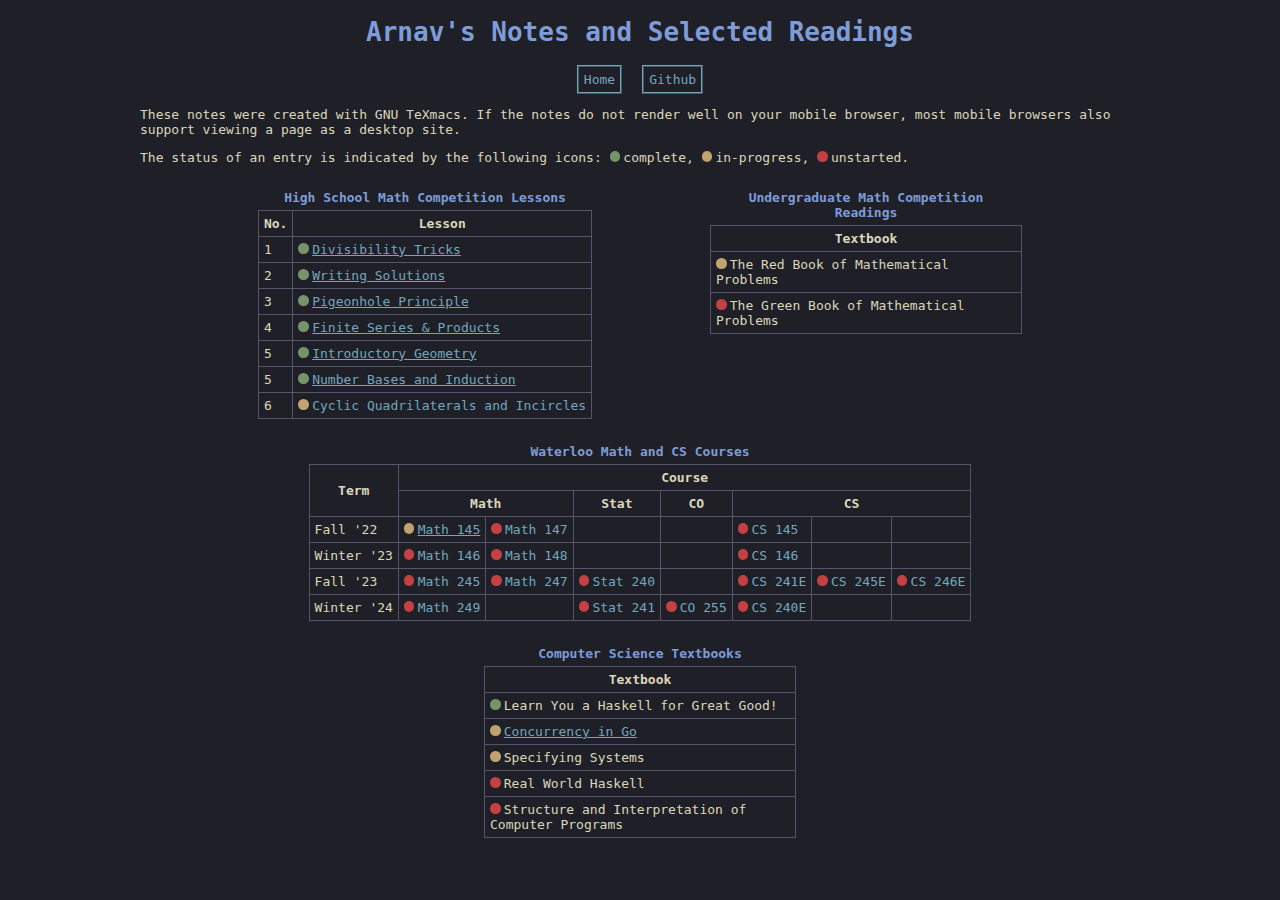
==== index.html @ 830f2d59 "new lesson" ====
<!DOCTYPE html>
<html lang="en">
  <head>
    <title>Notes - Arnav Kumar</title>
    <link rel="stylesheet" href="./style.css">
  </head>
  <body>
    <header>
      <h1>Arnav's Notes and Selected Readings</h1>
      <nav>
        <a href="/">Home</a>
        <a href="https://github.com/arnavcs/notes">Github</a>
      </nav>
    </header>
    <main>
      <p>These notes were created with GNU TeXmacs. If the notes do not render well on your mobile browser, most mobile browsers also support viewing a page as a desktop site.</p>
      <p>The status of an entry is indicated by the following icons: <span class="complete"></span>complete, <span class="in-progress"></span>in-progress, <span class="unstarted"></span>unstarted.</p>
      <section class="table-container">
        <table>
          <caption>High School Math Competition Lessons</caption>
          <thead>
            <tr>
              <th scope=col>No.</th>
              <th scope=col>Lesson</th>
            </tr>
          </thead>
          <tbody>
            <tr>
              <td>1</td>
              <td><span class="complete"></span><a href="./competition-notes/divisibility-tricks.pdf">Divisibility Tricks</a></td>
              <!-- IMC-1999-A1 IMC-1999-A3 IMC-2000-A1 MMO-1993-A1 -->
            </tr>
            <tr>
              <td>2</td>
              <td><span class="complete"></span><a href="./competition-notes/writing-solutions.pdf">Writing Solutions</a></td>
              <!-- -->
            </tr>
            <tr>
              <td>3</td>
              <td><span class="complete"></span><a href="./competition-notes/pigeonhole-principle.pdf">Pigeonhole Principle</a></td>
              <!-- SUMO-1961-8.4 HMC-1947 -->
            </tr>
            <tr>
              <td>4</td>
              <td><span class="complete"></span><a href="./competition-notes/finite-series-and-products.pdf">Finite Series & Products</a></td>
              <!-- IMC-1999-A5 IMC-2009-A6 Brilliant -->
            </tr>
            <tr>
              <td>5</td>
              <td><span class="complete"></span><a href="./competition-notes/intro-geometry.pdf">Introductory Geometry</a></td>
              <!-- IMC-1999-A2 IMC-1999-A4 IMC-1999-A7 IMC-1999-A10 IMC-2000-A7 IMC-2000-A9 -->
            </tr>
            <tr>
              <td>5</td>
              <td><span class="complete"></span><a href="./competition-notes/number-bases-and-induction.pdf">Number Bases and Induction</a></td>
              <!-- KJMO-2022-Q3 -->
            </tr>
            <tr>
              <td>6</td>
              <td><span class="in-progress"></span><a>Cyclic Quadrilaterals and Incircles</a></td>
              <!-- IMC-1999-A2 IMC-1999-A4 IMC-1999-A7 IMC-1999-A10 IMC-2000-A7 IMC-2000-A9 -->
            </tr>
          </tbody>
        </table>
        <table>
          <caption>Undergraduate Math Competition Readings</caption>
          <thead>
            <tr>
              <th scope=col>Textbook</th>
            </tr>
          </thead>
          <tbody>
            <tr>
              <td><span class="in-progress"></span>The Red Book of Mathematical Problems</td>
            </tr>
            <tr>
              <td><span class="unstarted"></span>The Green Book of Mathematical Problems</td>
            </tr>
          </tbody>
        </table>
        <table>
          <caption>Waterloo Math and CS Courses</caption>
          <thead>
            <tr>
              <th scope=col rowspan=2>Term</th>
              <th scope=col colspan=7>Course</th>
            </tr>
            <tr>
              <th scope=col colspan=2>Math</th>
              <th scope=col colspan=1>Stat</th>
              <th scope=col colspan=1>CO</th>
              <th scope=col colspan=3>CS</th>
            </tr>
          </thead>
          <tbody>
            <tr>
              <td>Fall '22</td>
              <td><span class="in-progress"></span><a href="./course-notes/math145.html">Math 145</a></td>
              <td><span class="unstarted"></span><a>Math 147</a></td>
              <td></td>
              <td></td>
              <td><span class="unstarted"></span><a>CS 145</a></td>
              <td></td>
              <td></td>
            </tr>
            <tr>
              <td>Winter '23</td>
              <td><span class="unstarted"></span><a>Math 146</a></td>
              <td><span class="unstarted"></span><a>Math 148</a></td>
              <td></td>
              <td></td>
              <td><span class="unstarted"></span><a>CS 146</a></td>
              <td></td>
              <td></td>
            </tr>
            <tr>
              <td>Fall '23</td>
              <td><span class="unstarted"></span><a>Math 245</a></td>
              <td><span class="unstarted"></span><a>Math 247</a></td>
              <td><span class="unstarted"></span><a>Stat 240</a></td>
              <td></td>
              <td><span class="unstarted"></span><a>CS 241E</a></td>
              <td><span class="unstarted"></span><a>CS 245E</a></td>
              <td><span class="unstarted"></span><a>CS 246E</a></td>
            </tr>
            <tr>
              <td>Winter '24</td>
              <td><span class="unstarted"></span><a>Math 249</a></td>
              <td></td>
              <td><span class="unstarted"></span><a>Stat 241</a></td>
              <td><span class="unstarted"></span><a>CO 255</a></td>
              <td><span class="unstarted"></span><a>CS 240E</a></td>
              <td></td>
              <td></td>
            </tr>
          </tbody>
        </table>
        <table>
          <caption>Computer Science Textbooks</caption>
          <thead>
            <tr>
              <th scope=col>Textbook</th>
            </tr>
          </thead>
          <tbody>
            <tr>
              <td><span class="complete"></span>Learn You a Haskell for Great Good!</td>
            </tr>
            <tr>
              <td><span class="in-progress"></span><a href="./textbook-notes/concurrency-in-go.html">Concurrency in Go</a></td>
            </tr>
            <tr>
              <td><span class="in-progress"></span>Specifying Systems</td>
            </tr>
            <tr>
              <td><span class="unstarted"></span>Real World Haskell</td>
            </tr>
            <tr>
              <td><div class="unstarted"></div>Structure and Interpretation of Computer Programs</td>
            </tr>
          </tbody>
        </table>
      </section>
    </main>
  </body>
</html>
---- style.css ----
:root {
  --bg-color: #1F1F28;
  --fg-color: #DCD7BA;
  --alt-bg-color: #54546D;
  --alt-fg-color: #72A7BC;

  --sel-color: #2D4F67;

  --accent-color: #7e9cd8;

  --complete-color: #76946a;
  --in-progress-color: #c0a36e;
  --unstarted-color: #c34043;
}

body {
  background-color: var(--bg-color);
  color: var(--fg-color);
  font-family: monospace;
}

::selection {
  background-color: var(--sel-color);
}

h1 {
  color: var(--accent-color);
}

h2 {
  color: var(--accent-color);
}

h3 {
  color: var(--accent-color);
}

li::marker {
  color: var(--accent-color);
}

a {
  color: var(--alt-fg-color);
}

nav a {
  border: 2px ridge var(--alt-fg-color);
  text-decoration: none;
}

table, table th, table td {
  border: 1px solid var(--alt-bg-color);
}

table {
  border-collapse: collapse;
}

body {
  margin: auto;
  padding: 0px 10px;
  max-width: 1000px;
}

header * {
  text-align: center;
}

nav {
  display: flex;
  justify-content: center;
  align-items: center;
}

nav a {
  padding: 5px;
  margin: 0px 10px;
}

table {
  margin: auto;
}

table td, table tr, table th, table caption {
  padding: 5px;
}

table caption {
  font-weight: bold;
  color: var(--accent-color);
}

.table-container {
  display: flex;
  flex-flow: row wrap;
  gap: 20px;
  justify-content: space-evenly;
  align-items: flex-start;
  margin: 20px;
}

.table-container table {
  margin: 0px;
}

.table-container table th, .table-container table td {
  max-width: 300px;
}

.card-container thead th {
  text-align: left;
  color: var(--accent-color);
}

.card-container thead td {
  text-align: right;
}

.card-container td, .card-container th {
  border: none;
}

.card-container table {
  width: calc(100% - 40px);
  margin: 20px;
}

.card-container tbody {
  border-top: 1px dashed var(--alt-bg-color);
}

.card-container tbody ul {
  margin: 0px;
  padding-left: 15px;
}

.complete, .in-progress, .unstarted {
  display: inline-block;
  width: 1.5ex;
  height: 1.5ex;
  border-radius: 0.75ex;
  margin: 0em 0.25em 0em 0em;
}

.complete {
  background-color: var(--complete-color);
}

.in-progress {
  background-color: var(--in-progress-color);
}

.unstarted {
  background-color: var(--unstarted-color);
}
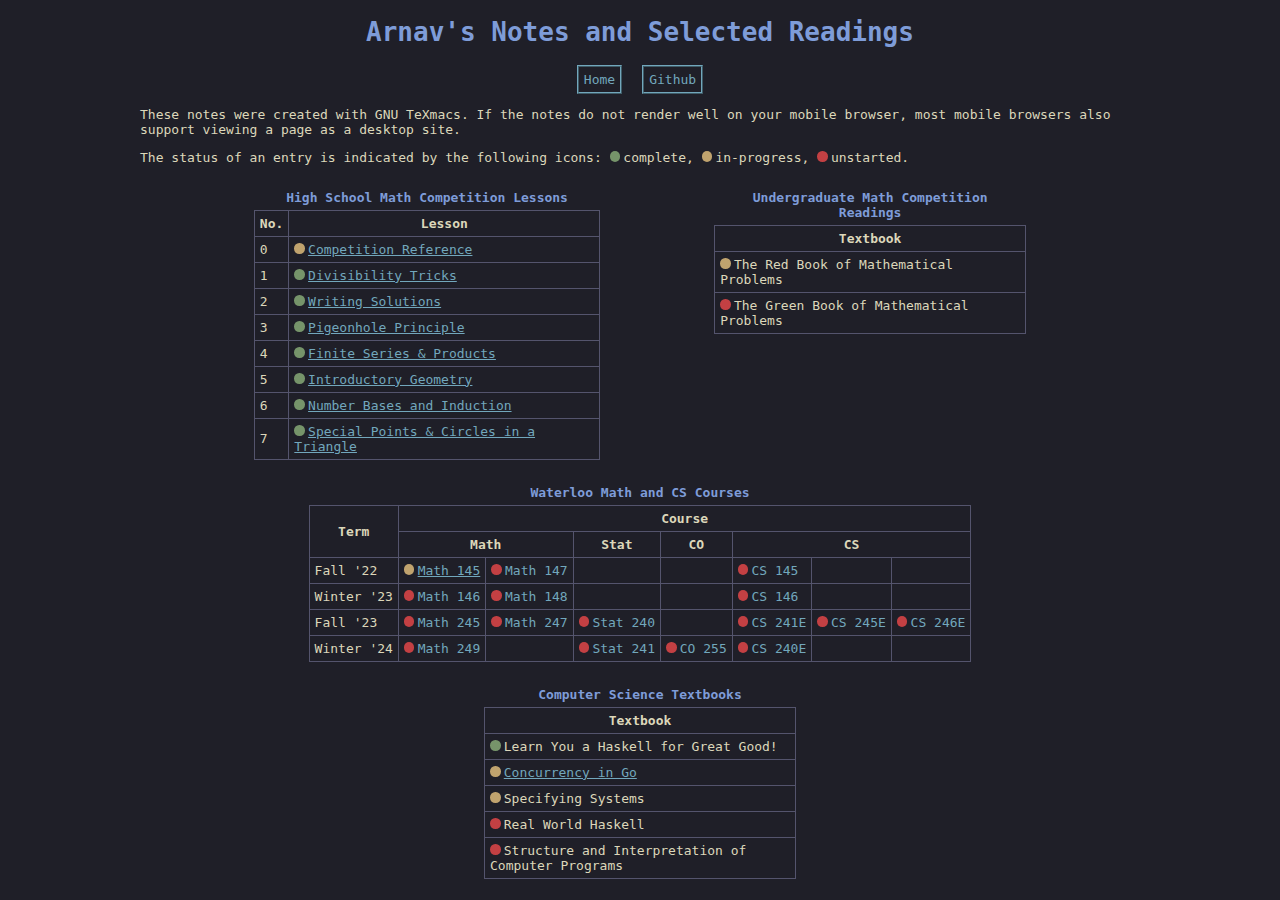
==== commit 8684fda0: "new lesson + pushing old" ====
--- a/index.html
+++ b/index.html
@@ -26,6 +26,11 @@
           </thead>
           <tbody>
             <tr>
+              <td>0</td>
+              <td><span class="in-progress"></span><a href="./competition-notes/competition-reference.html">Competition Reference</a></td>
+              <!-- IMC-1999-A1 IMC-1999-A3 IMC-2000-A1 MMO-1993-A1 -->
+            </tr>
+            <tr>
               <td>1</td>
               <td><span class="complete"></span><a href="./competition-notes/divisibility-tricks.pdf">Divisibility Tricks</a></td>
               <!-- IMC-1999-A1 IMC-1999-A3 IMC-2000-A1 MMO-1993-A1 -->
@@ -51,14 +56,14 @@
               <!-- IMC-1999-A2 IMC-1999-A4 IMC-1999-A7 IMC-1999-A10 IMC-2000-A7 IMC-2000-A9 -->
             </tr>
             <tr>
-              <td>5</td>
+              <td>6</td>
               <td><span class="complete"></span><a href="./competition-notes/number-bases-and-induction.pdf">Number Bases and Induction</a></td>
               <!-- KJMO-2022-Q3 -->
             </tr>
             <tr>
-              <td>6</td>
-              <td><span class="in-progress"></span><a>Cyclic Quadrilaterals and Incircles</a></td>
-              <!-- IMC-1999-A2 IMC-1999-A4 IMC-1999-A7 IMC-1999-A10 IMC-2000-A7 IMC-2000-A9 -->
+              <td>7</td>
+            <td><span class="complete"></span><a href="./competition-notes/points-in-a-triangle.pdf">Special Points & Circles in a Triangle</a></td>
+            <!-- GEO-Cyclic-4 GEO-Triangle-2* GEO-Triangle-4* GEO-Triangle-5ab -->
             </tr>
           </tbody>
         </table>
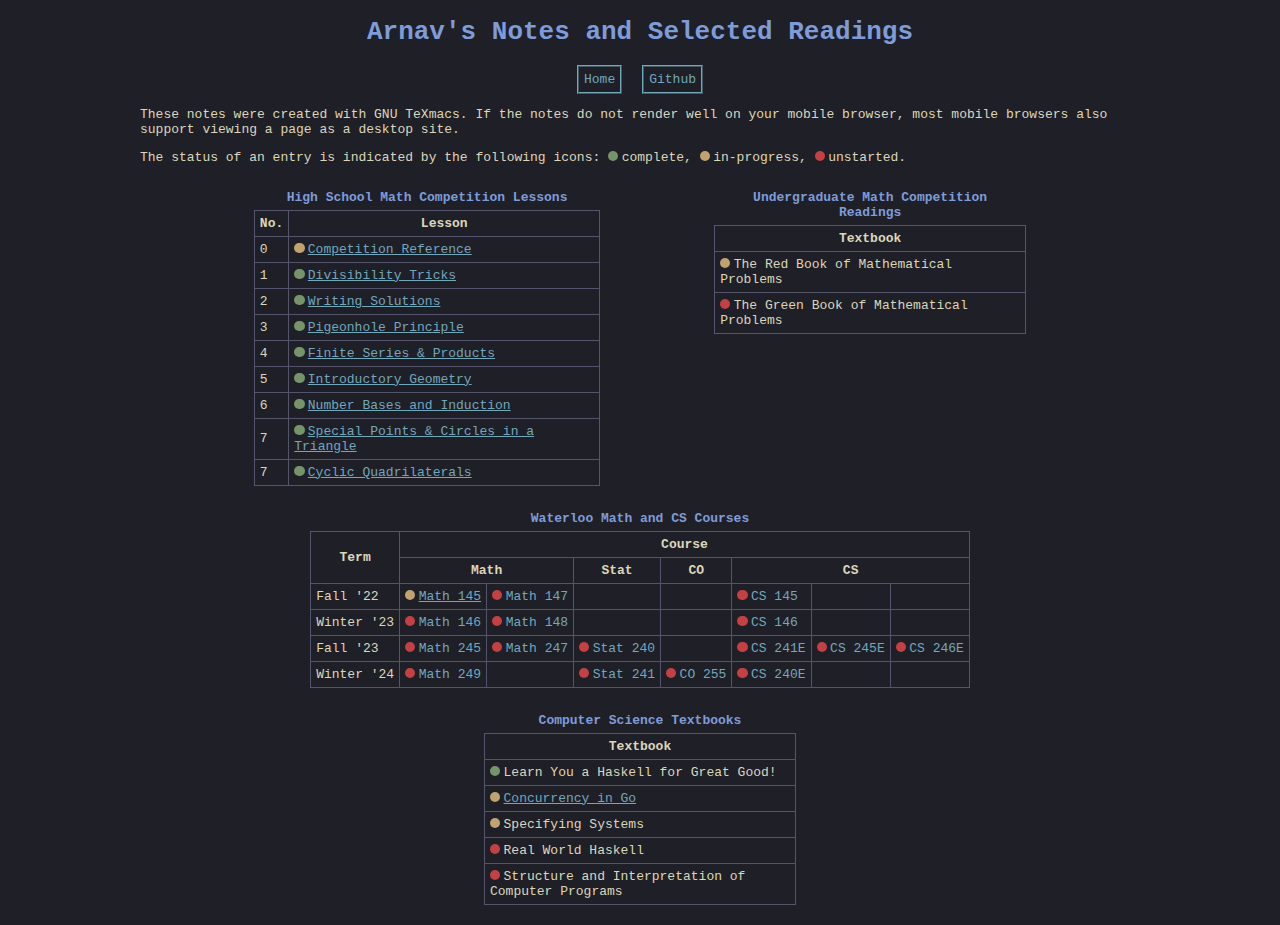
==== commit b85c9d1f: "added lesson" ====
--- a/index.html
+++ b/index.html
@@ -62,8 +62,13 @@
             </tr>
             <tr>
               <td>7</td>
-            <td><span class="complete"></span><a href="./competition-notes/points-in-a-triangle.pdf">Special Points & Circles in a Triangle</a></td>
-            <!-- GEO-Cyclic-4 GEO-Triangle-2* GEO-Triangle-4* GEO-Triangle-5ab -->
+              <td><span class="complete"></span><a href="./competition-notes/points-in-a-triangle.pdf">Special Points & Circles in a Triangle</a></td>
+              <!-- GEO-Cyclic-4 GEO-Triangle-2* GEO-Triangle-4* GEO-Triangle-5ab -->
+            </tr>
+            <tr>
+              <td>7</td>
+              <td><span class="complete"></span><a href="./competition-notes/cyclic-quadrilaterals.pdf">Cyclic Quadrilaterals</a></td>
+              <!-- GEO-Cyclic-1 GEO-Cyclic-2 GEO-Cyclic-3 GEO-Cyclic-5 KJMO-2022-Q1 -->
             </tr>
           </tbody>
         </table>
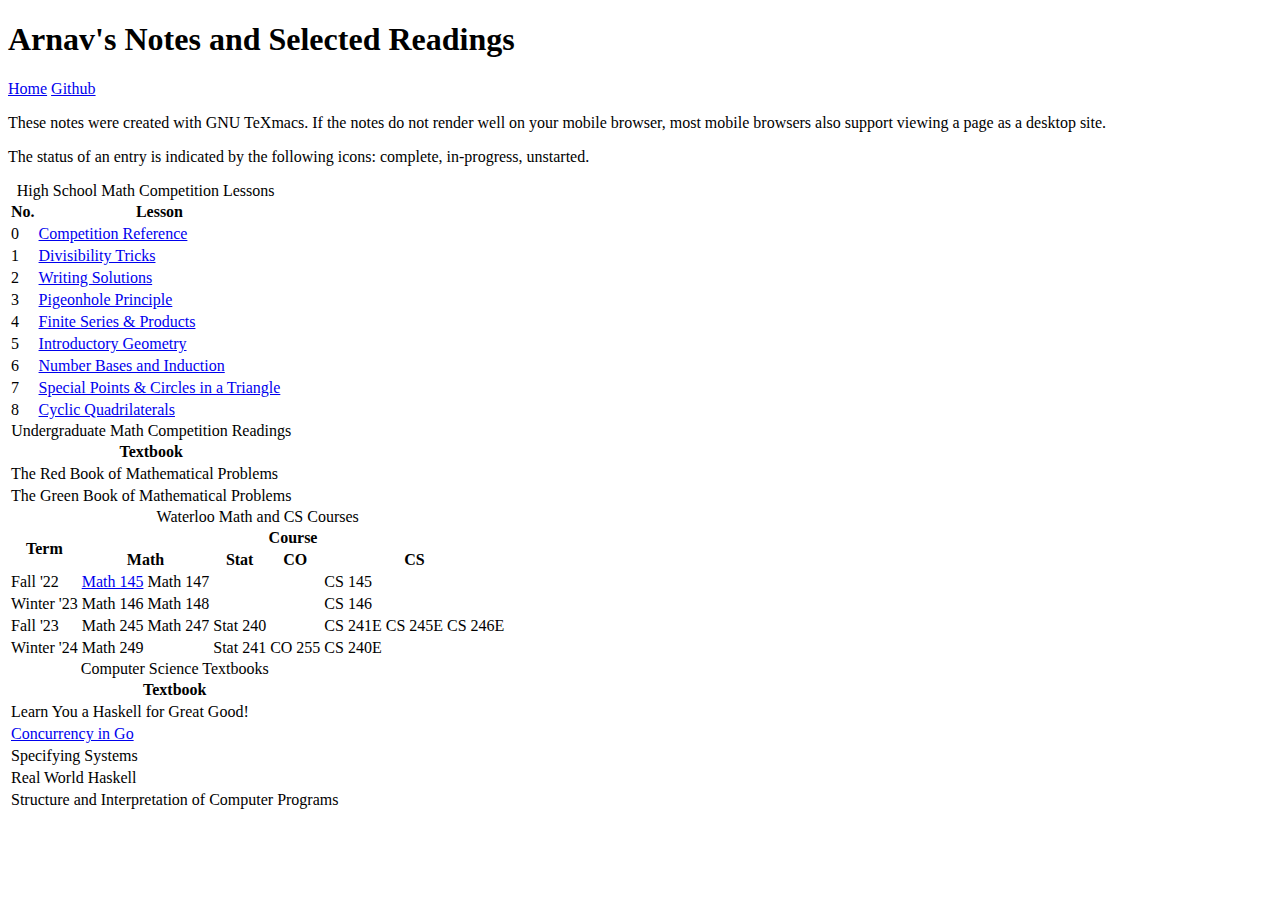
==== commit 04af2990: "refactor structure" ====
--- a/index.html
+++ b/index.html
@@ -2,13 +2,13 @@
 <html lang="en">
   <head>
     <title>Notes - Arnav Kumar</title>
-    <link rel="stylesheet" href="./style.css">
+    <link rel="stylesheet" href="https://arnavcs.github.io/style.css">
   </head>
   <body>
     <header>
       <h1>Arnav's Notes and Selected Readings</h1>
       <nav>
-        <a href="/">Home</a>
+        <a href="https://arnavcs.github.io">Home</a>
         <a href="https://github.com/arnavcs/notes">Github</a>
       </nav>
     </header>
@@ -27,47 +27,47 @@
           <tbody>
             <tr>
               <td>0</td>
-              <td><span class="in-progress"></span><a href="./competition-notes/competition-reference.html">Competition Reference</a></td>
+              <td><span class="in-progress"></span><a href="./competition-notes/00-competition-reference/competition-reference.html">Competition Reference</a></td>
               <!-- IMC-1999-A1 IMC-1999-A3 IMC-2000-A1 MMO-1993-A1 -->
             </tr>
             <tr>
               <td>1</td>
-              <td><span class="complete"></span><a href="./competition-notes/divisibility-tricks.pdf">Divisibility Tricks</a></td>
+              <td><span class="complete"></span><a href="./competition-notes/01-divisibility-tricks/divisibility-tricks.pdf">Divisibility Tricks</a></td>
               <!-- IMC-1999-A1 IMC-1999-A3 IMC-2000-A1 MMO-1993-A1 -->
             </tr>
             <tr>
               <td>2</td>
-              <td><span class="complete"></span><a href="./competition-notes/writing-solutions.pdf">Writing Solutions</a></td>
+              <td><span class="complete"></span><a href="./competition-notes/02-writing-solutions/writing-solutions.pdf">Writing Solutions</a></td>
               <!-- -->
             </tr>
             <tr>
               <td>3</td>
-              <td><span class="complete"></span><a href="./competition-notes/pigeonhole-principle.pdf">Pigeonhole Principle</a></td>
+              <td><span class="complete"></span><a href="./competition-notes/03-pigeonhole-principle/pigeonhole-principle.pdf">Pigeonhole Principle</a></td>
               <!-- SUMO-1961-8.4 HMC-1947 -->
             </tr>
             <tr>
               <td>4</td>
-              <td><span class="complete"></span><a href="./competition-notes/finite-series-and-products.pdf">Finite Series & Products</a></td>
+              <td><span class="complete"></span><a href="./competition-notes/04-finite-series-and-products/finite-series-and-products.pdf">Finite Series & Products</a></td>
               <!-- IMC-1999-A5 IMC-2009-A6 Brilliant -->
             </tr>
             <tr>
               <td>5</td>
-              <td><span class="complete"></span><a href="./competition-notes/intro-geometry.pdf">Introductory Geometry</a></td>
+              <td><span class="complete"></span><a href="./competition-notes/05-intro-geometry/intro-geometry.pdf">Introductory Geometry</a></td>
               <!-- IMC-1999-A2 IMC-1999-A4 IMC-1999-A7 IMC-1999-A10 IMC-2000-A7 IMC-2000-A9 -->
             </tr>
             <tr>
               <td>6</td>
-              <td><span class="complete"></span><a href="./competition-notes/number-bases-and-induction.pdf">Number Bases and Induction</a></td>
+              <td><span class="complete"></span><a href="./competition-notes/06-number-bases-and-induction/number-bases-and-induction.pdf">Number Bases and Induction</a></td>
               <!-- KJMO-2022-Q3 -->
             </tr>
             <tr>
               <td>7</td>
-              <td><span class="complete"></span><a href="./competition-notes/points-in-a-triangle.pdf">Special Points & Circles in a Triangle</a></td>
+              <td><span class="complete"></span><a href="./competition-notes/07-points-in-a-triangle/points-in-a-triangle.pdf">Special Points & Circles in a Triangle</a></td>
               <!-- GEO-Cyclic-4 GEO-Triangle-2* GEO-Triangle-4* GEO-Triangle-5ab -->
             </tr>
             <tr>
-              <td>7</td>
-              <td><span class="complete"></span><a href="./competition-notes/cyclic-quadrilaterals.pdf">Cyclic Quadrilaterals</a></td>
+              <td>8</td>
+              <td><span class="complete"></span><a href="./competition-notes/08-cyclic-quadrilaterals/cyclic-quadrilaterals.pdf">Cyclic Quadrilaterals</a></td>
               <!-- GEO-Cyclic-1 GEO-Cyclic-2 GEO-Cyclic-3 GEO-Cyclic-5 KJMO-2022-Q1 -->
             </tr>
           </tbody>
@@ -105,7 +105,7 @@
           <tbody>
             <tr>
               <td>Fall '22</td>
-              <td><span class="in-progress"></span><a href="./course-notes/math145.html">Math 145</a></td>
+              <td><span class="in-progress"></span><a href="./course-notes/math145/math145.html">Math 145</a></td>
               <td><span class="unstarted"></span><a>Math 147</a></td>
               <td></td>
               <td></td>
@@ -157,7 +157,7 @@
               <td><span class="complete"></span>Learn You a Haskell for Great Good!</td>
             </tr>
             <tr>
-              <td><span class="in-progress"></span><a href="./textbook-notes/concurrency-in-go.html">Concurrency in Go</a></td>
+              <td><span class="in-progress"></span><a href="./textbook-notes/concurrency-in-go/concurrency-in-go.html">Concurrency in Go</a></td>
             </tr>
             <tr>
               <td><span class="in-progress"></span>Specifying Systems</td>
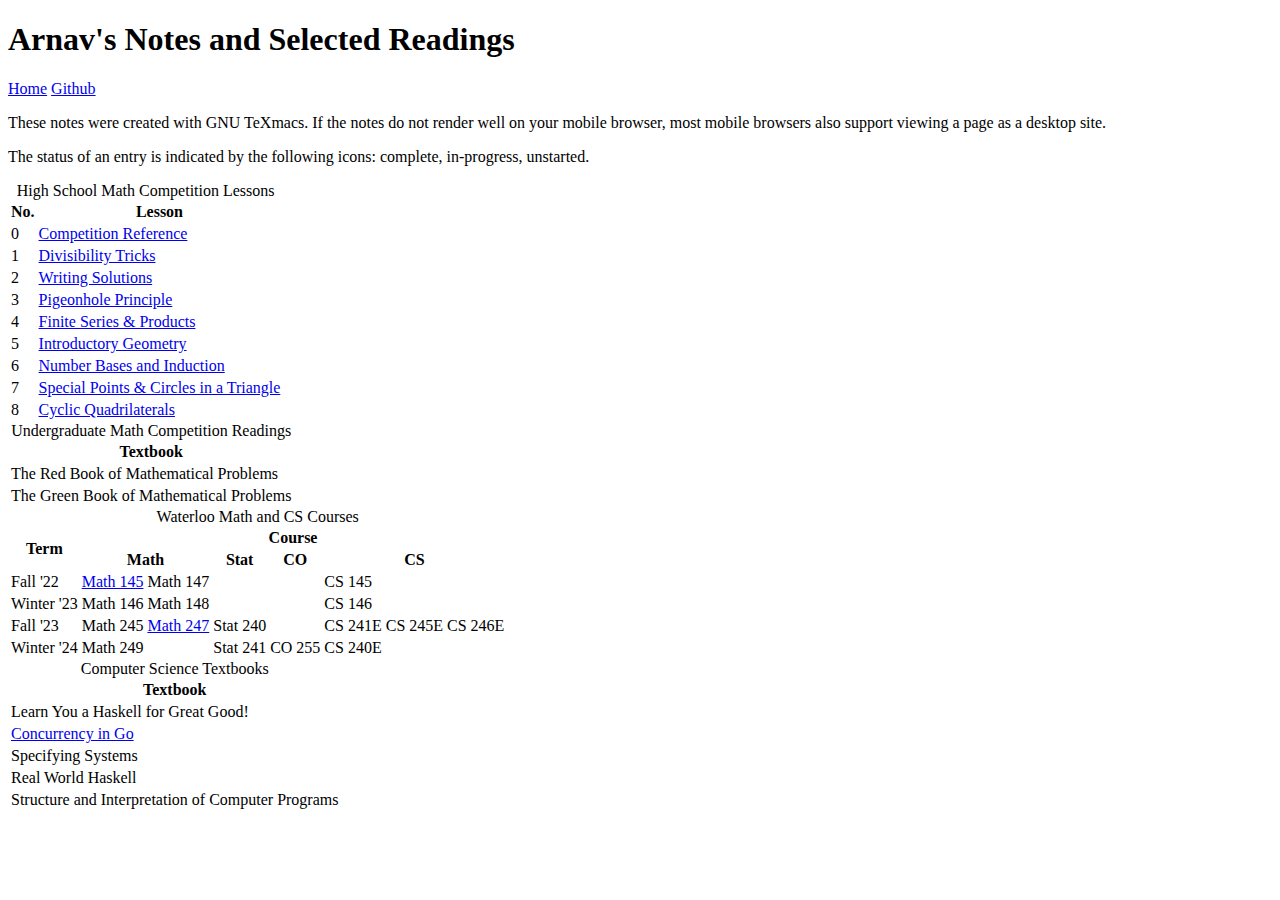
==== commit 7734110c: "math 247" ====
--- a/index.html
+++ b/index.html
@@ -126,7 +126,7 @@
             <tr>
               <td>Fall '23</td>
               <td><span class="unstarted"></span><a>Math 245</a></td>
-              <td><span class="unstarted"></span><a>Math 247</a></td>
+              <td><span class="in-progress"></span><a href="./course-notes/math247/math247.html">Math 247</a></td>
               <td><span class="unstarted"></span><a>Stat 240</a></td>
               <td></td>
               <td><span class="unstarted"></span><a>CS 241E</a></td>
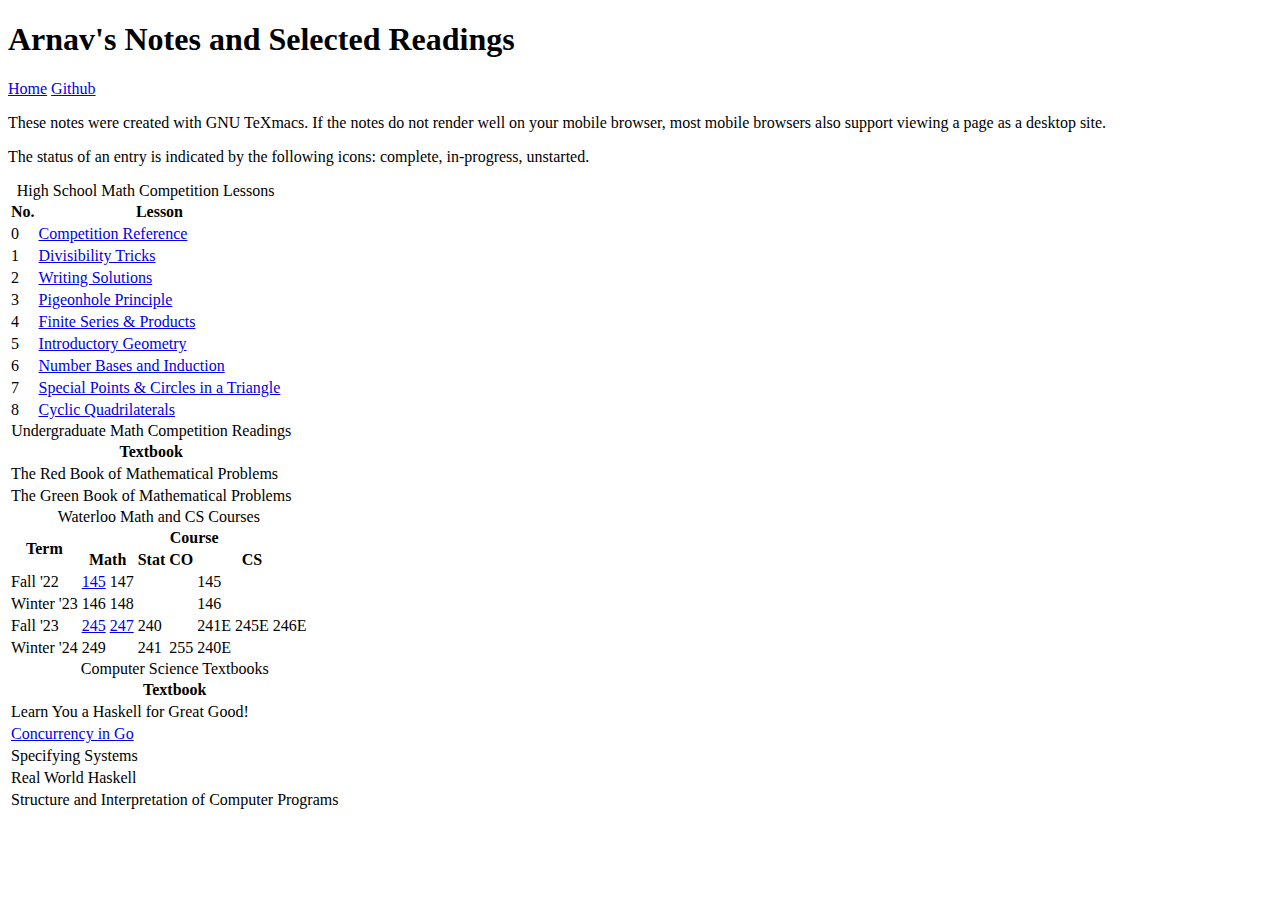
==== commit 312e2225: "added 245" ====
--- a/index.html
+++ b/index.html
@@ -105,41 +105,41 @@
           <tbody>
             <tr>
               <td>Fall '22</td>
-              <td><span class="in-progress"></span><a href="./course-notes/math145/math145.html">Math 145</a></td>
-              <td><span class="unstarted"></span><a>Math 147</a></td>
+              <td><span class="in-progress"></span><a href="./course-notes/math145/math145.html">145</a></td>
+              <td><span class="unstarted"></span><a>147</a></td>
               <td></td>
               <td></td>
-              <td><span class="unstarted"></span><a>CS 145</a></td>
+              <td><span class="unstarted"></span><a>145</a></td>
               <td></td>
               <td></td>
             </tr>
             <tr>
               <td>Winter '23</td>
-              <td><span class="unstarted"></span><a>Math 146</a></td>
-              <td><span class="unstarted"></span><a>Math 148</a></td>
+              <td><span class="unstarted"></span><a>146</a></td>
+              <td><span class="unstarted"></span><a>148</a></td>
               <td></td>
               <td></td>
-              <td><span class="unstarted"></span><a>CS 146</a></td>
+              <td><span class="unstarted"></span><a>146</a></td>
               <td></td>
               <td></td>
             </tr>
             <tr>
               <td>Fall '23</td>
-              <td><span class="unstarted"></span><a>Math 245</a></td>
-              <td><span class="in-progress"></span><a href="./course-notes/math247/math247.html">Math 247</a></td>
-              <td><span class="unstarted"></span><a>Stat 240</a></td>
+              <td><span class="in-progress"></span><a href="./course-notes/math245/math245.html">245</a></td>
+              <td><span class="in-progress"></span><a href="./course-notes/math247/math247.html">247</a></td>
+              <td><span class="unstarted"></span><a>240</a></td>
               <td></td>
-              <td><span class="unstarted"></span><a>CS 241E</a></td>
-              <td><span class="unstarted"></span><a>CS 245E</a></td>
-              <td><span class="unstarted"></span><a>CS 246E</a></td>
+              <td><span class="unstarted"></span><a>241E</a></td>
+              <td><span class="unstarted"></span><a>245E</a></td>
+              <td><span class="unstarted"></span><a>246E</a></td>
             </tr>
             <tr>
               <td>Winter '24</td>
-              <td><span class="unstarted"></span><a>Math 249</a></td>
+              <td><span class="unstarted"></span><a>249</a></td>
               <td></td>
-              <td><span class="unstarted"></span><a>Stat 241</a></td>
-              <td><span class="unstarted"></span><a>CO 255</a></td>
-              <td><span class="unstarted"></span><a>CS 240E</a></td>
+              <td><span class="unstarted"></span><a>241</a></td>
+              <td><span class="unstarted"></span><a>255</a></td>
+              <td><span class="unstarted"></span><a>240E</a></td>
               <td></td>
               <td></td>
             </tr>
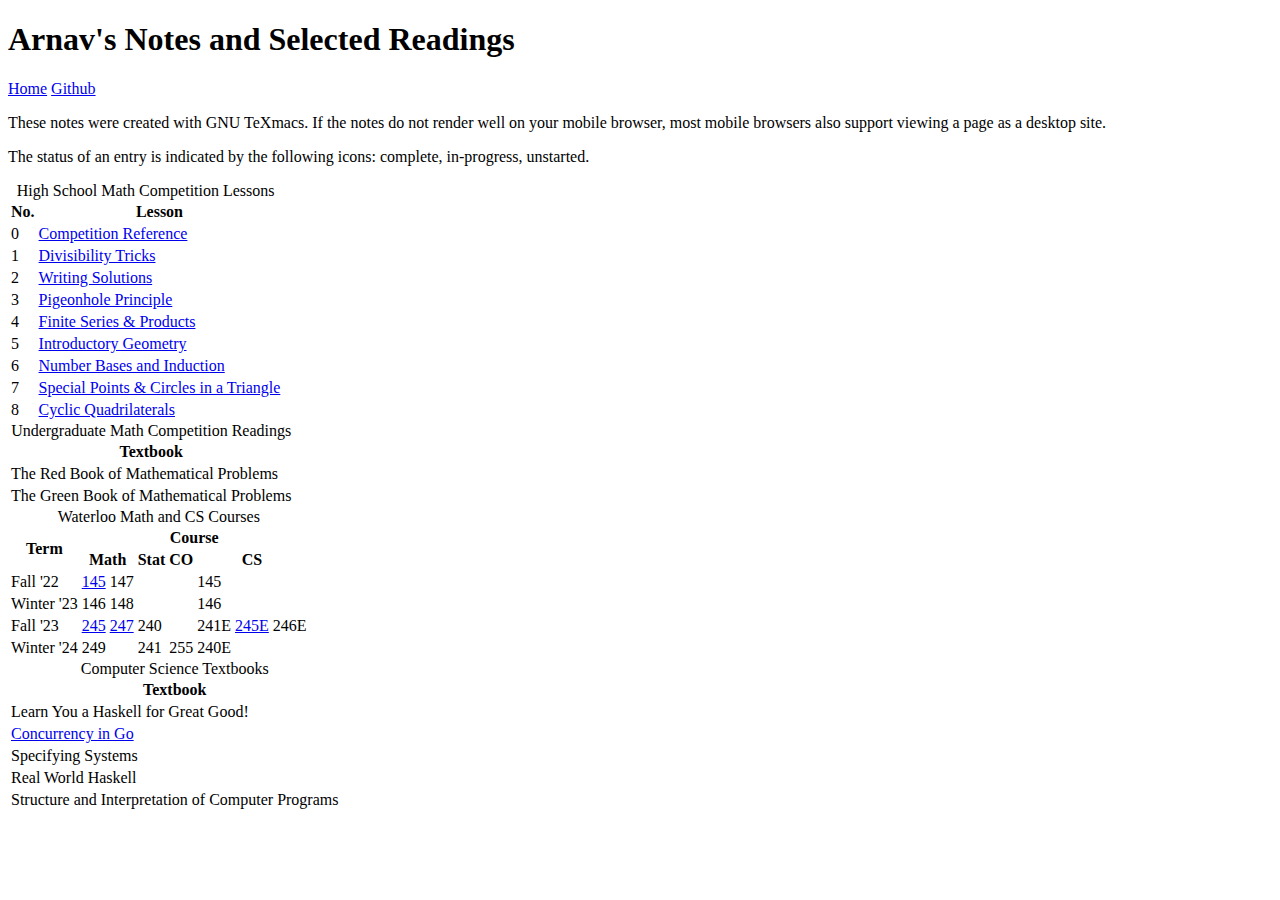
==== commit 54c18634: "cs245e lesson" ====
--- a/index.html
+++ b/index.html
@@ -130,7 +130,7 @@
               <td><span class="unstarted"></span><a>240</a></td>
               <td></td>
               <td><span class="unstarted"></span><a>241E</a></td>
-              <td><span class="unstarted"></span><a>245E</a></td>
+              <td><span class="in-progress"></span><a href="./course-notes/cs245e/cs245e.html">245E</a></td>
               <td><span class="unstarted"></span><a>246E</a></td>
             </tr>
             <tr>
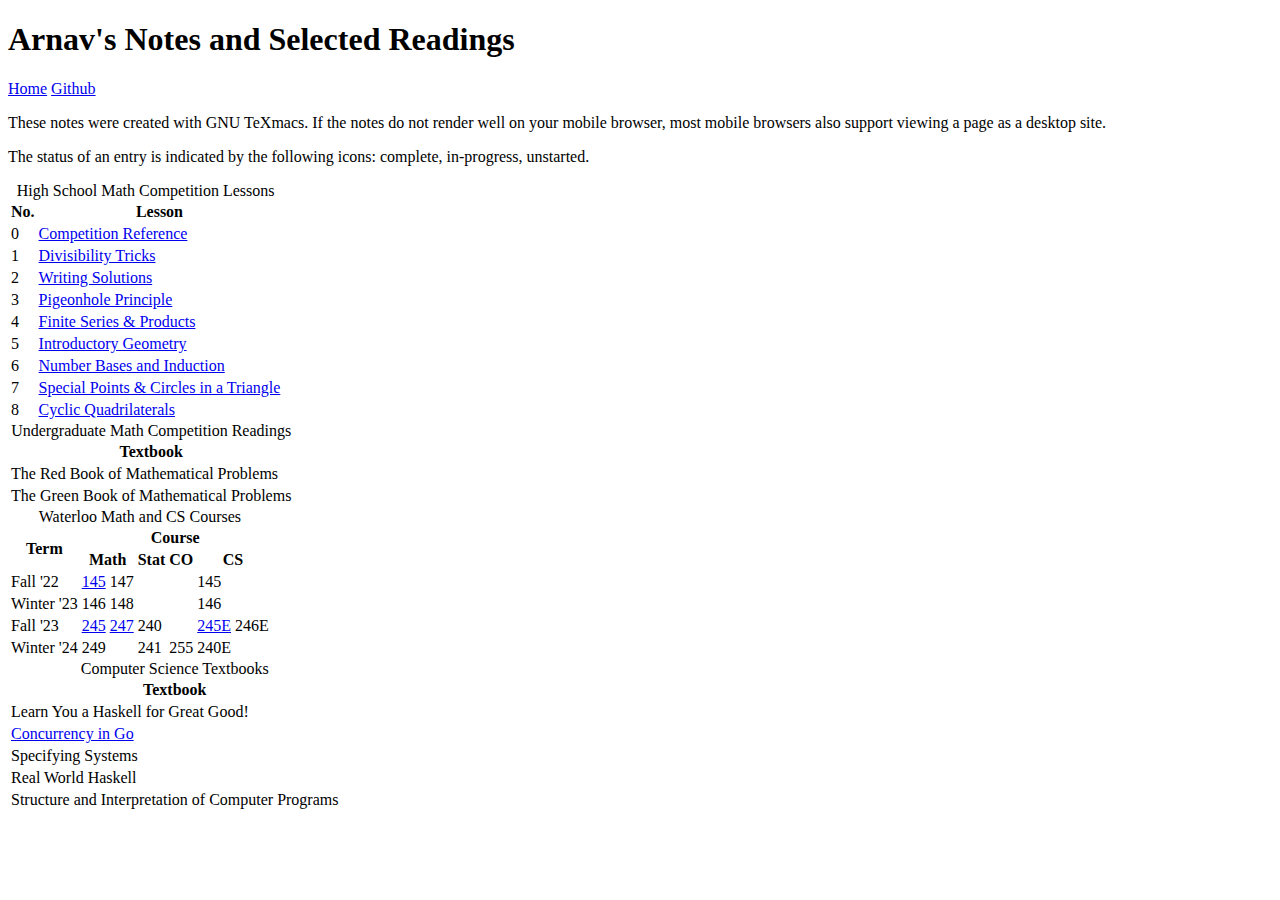
==== commit 3295ab52: "cs245e notes" ====
--- a/index.html
+++ b/index.html
@@ -99,7 +99,7 @@
               <th scope=col colspan=2>Math</th>
               <th scope=col colspan=1>Stat</th>
               <th scope=col colspan=1>CO</th>
-              <th scope=col colspan=3>CS</th>
+              <th scope=col colspan=2>CS</th>
             </tr>
           </thead>
           <tbody>
@@ -111,7 +111,6 @@
               <td></td>
               <td><span class="unstarted"></span><a>145</a></td>
               <td></td>
-              <td></td>
             </tr>
             <tr>
               <td>Winter '23</td>
@@ -121,7 +120,6 @@
               <td></td>
               <td><span class="unstarted"></span><a>146</a></td>
               <td></td>
-              <td></td>
             </tr>
             <tr>
               <td>Fall '23</td>
@@ -129,7 +127,6 @@
               <td><span class="in-progress"></span><a href="./course-notes/math247/math247.html">247</a></td>
               <td><span class="unstarted"></span><a>240</a></td>
               <td></td>
-              <td><span class="unstarted"></span><a>241E</a></td>
               <td><span class="in-progress"></span><a href="./course-notes/cs245e/cs245e.html">245E</a></td>
               <td><span class="unstarted"></span><a>246E</a></td>
             </tr>
@@ -140,7 +137,6 @@
               <td><span class="unstarted"></span><a>241</a></td>
               <td><span class="unstarted"></span><a>255</a></td>
               <td><span class="unstarted"></span><a>240E</a></td>
-              <td></td>
               <td></td>
             </tr>
           </tbody>
